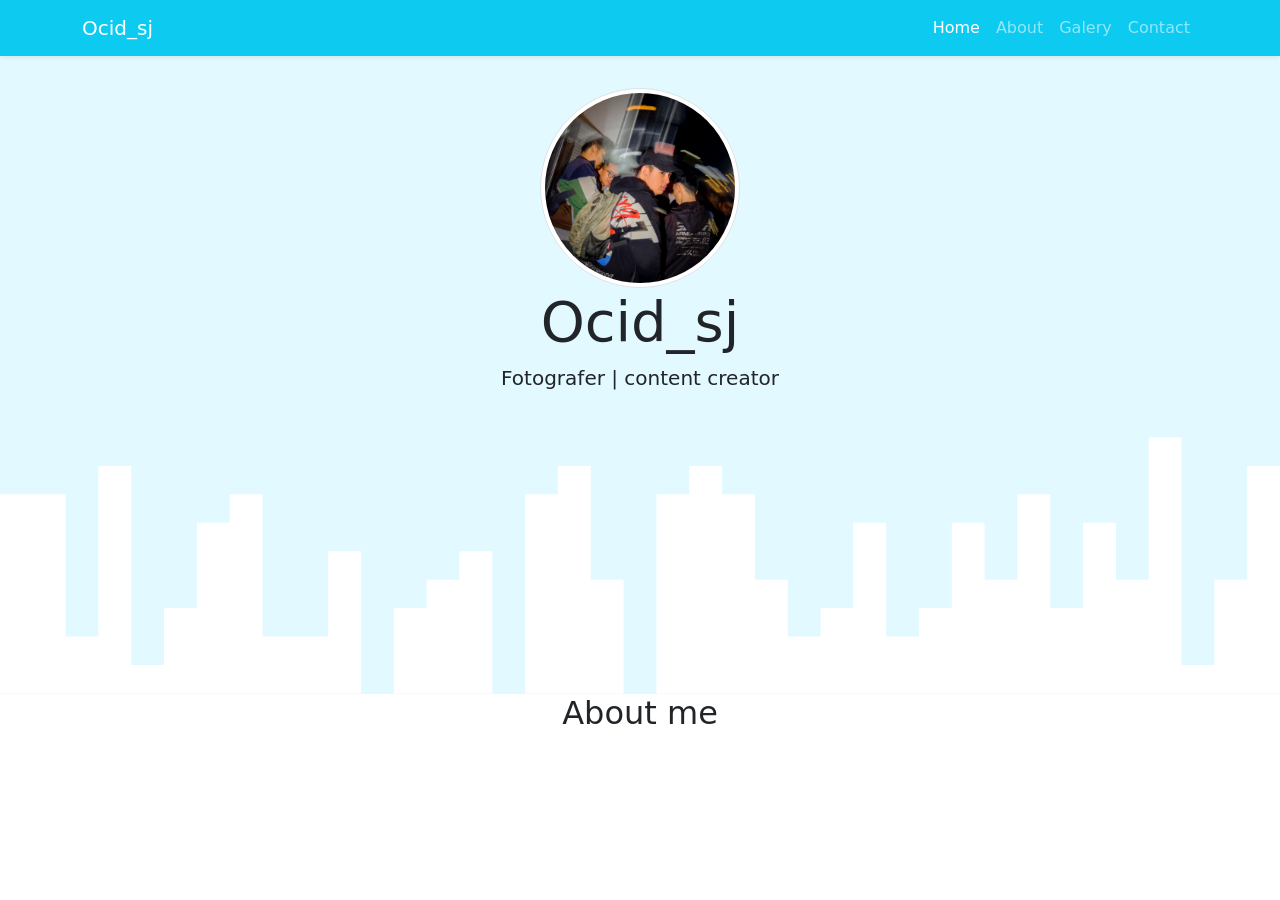
==== latihan/latihan7/index.html @ c119b8e4 "belajar fremwork" ====
<!DOCTYPE html>
<html lang="en">
  <head>
    <!-- Required meta tags -->
    <meta charset="utf-8" />
    <meta name="viewport" content="width=device-width, initial-scale=1" />

    <!-- Bootstrap CSS -->
    <link
      href="https://cdn.jsdelivr.net/npm/bootstrap@5.0.2/dist/css/bootstrap.min.css"
      rel="stylesheet"
      integrity="sha384-EVSTQN3/azprG1Anm3QDgpJLIm9Nao0Yz1ztcQTwFspd3yD65VohhpuuCOmLASjC"
      crossorigin="anonymous"
    />

    <!-- My CSS -->
    <link rel="stylesheet" href="css/style.css" />

    <title>My portofolio | rasyid</title>
  </head>
  <body>
    <!-- Navbar -->

    <nav class="navbar navbar-expand-lg navbar-dark bg-info shadow-sm">
      <div class="container">
        <a class="navbar-brand" href="#">Ocid_sj</a>
        <button
          class="navbar-toggler"
          type="button"
          data-bs-toggle="collapse"
          data-bs-target="#navbarNav"
          aria-controls="navbarNav"
          aria-expanded="false"
          aria-label="Toggle navigation"
        >
          <span class="navbar-toggler-icon"></span>
        </button>
        <div class="collapse navbar-collapse" id="navbarNav">
          <ul class="navbar-nav ms-auto">
            <li class="nav-item">
              <a class="nav-link active" aria-current="page" href="#">Home</a>
            </li>
            <li class="nav-item">
              <a class="nav-link" href="#">About</a>
            </li>
            <li class="nav-item">
              <a class="nav-link" href="#">Galery</a>
            </li>
            <li class="nav-item">
              <a class="nav-link" href="#">Contact</a>
            </li>
          </ul>
        </div>
      </div>
    </nav>

    <!-- Akhir Navbar -->

    <!-- jumbotron -->

    <section class="jumbotron text-center">
      <img
        src="galerry/DSC_7159.jpg"
        alt="Rasyid|Ocid_sj"
        width="200"
        class="rounded-circle img-thumbnail"
      />
      <h1 class="display-4">Ocid_sj</h1>
      <p class="lead">Fotografer | content creator</p>
      <svg xmlns="http://www.w3.org/2000/svg" viewBox="0 0 1440 320">
        <path
          fill="#fff"
          fill-opacity="1"
          d="M0,256L0,96L36.9,96L36.9,96L73.8,96L73.8,256L110.8,256L110.8,64L147.7,64L147.7,288L184.6,288L184.6,224L221.5,224L221.5,128L258.5,128L258.5,96L295.4,96L295.4,256L332.3,256L332.3,256L369.2,256L369.2,160L406.2,160L406.2,320L443.1,320L443.1,224L480,224L480,192L516.9,192L516.9,160L553.8,160L553.8,320L590.8,320L590.8,96L627.7,96L627.7,64L664.6,64L664.6,192L701.5,192L701.5,320L738.5,320L738.5,96L775.4,96L775.4,64L812.3,64L812.3,96L849.2,96L849.2,192L886.2,192L886.2,256L923.1,256L923.1,224L960,224L960,128L996.9,128L996.9,256L1033.8,256L1033.8,224L1070.8,224L1070.8,128L1107.7,128L1107.7,192L1144.6,192L1144.6,96L1181.5,96L1181.5,224L1218.5,224L1218.5,128L1255.4,128L1255.4,192L1292.3,192L1292.3,32L1329.2,32L1329.2,288L1366.2,288L1366.2,192L1403.1,192L1403.1,64L1440,64L1440,320L1403.1,320L1403.1,320L1366.2,320L1366.2,320L1329.2,320L1329.2,320L1292.3,320L1292.3,320L1255.4,320L1255.4,320L1218.5,320L1218.5,320L1181.5,320L1181.5,320L1144.6,320L1144.6,320L1107.7,320L1107.7,320L1070.8,320L1070.8,320L1033.8,320L1033.8,320L996.9,320L996.9,320L960,320L960,320L923.1,320L923.1,320L886.2,320L886.2,320L849.2,320L849.2,320L812.3,320L812.3,320L775.4,320L775.4,320L738.5,320L738.5,320L701.5,320L701.5,320L664.6,320L664.6,320L627.7,320L627.7,320L590.8,320L590.8,320L553.8,320L553.8,320L516.9,320L516.9,320L480,320L480,320L443.1,320L443.1,320L406.2,320L406.2,320L369.2,320L369.2,320L332.3,320L332.3,320L295.4,320L295.4,320L258.5,320L258.5,320L221.5,320L221.5,320L184.6,320L184.6,320L147.7,320L147.7,320L110.8,320L110.8,320L73.8,320L73.8,320L36.9,320L36.9,320L0,320L0,320Z"
        ></path>
      </svg>
    </section>

    <!-- jumbotron akhir -->

    <!-- About -->

    <section id="About">
      <div class="container">
        <div class="row text-center">
          <h2>About me</h2>
        </div>
      </div>
    </section>

    <!-- About akhir -->
    <script
      src="https://cdn.jsdelivr.net/npm/bootstrap@5.0.2/dist/js/bootstrap.bundle.min.js"
      integrity="sha384-MrcW6ZMFYlzcLA8Nl+NtUVF0sA7MsXsP1UyJoMp4YLEuNSfAP+JcXn/tWtIaxVXM"
      crossorigin="anonymous"
    ></script>
  </body>
</html>
---- latihan/latihan7/css/style.css ----
.jumbotron {
  padding-top: 2rem;
  background-color: #e2faff;
}
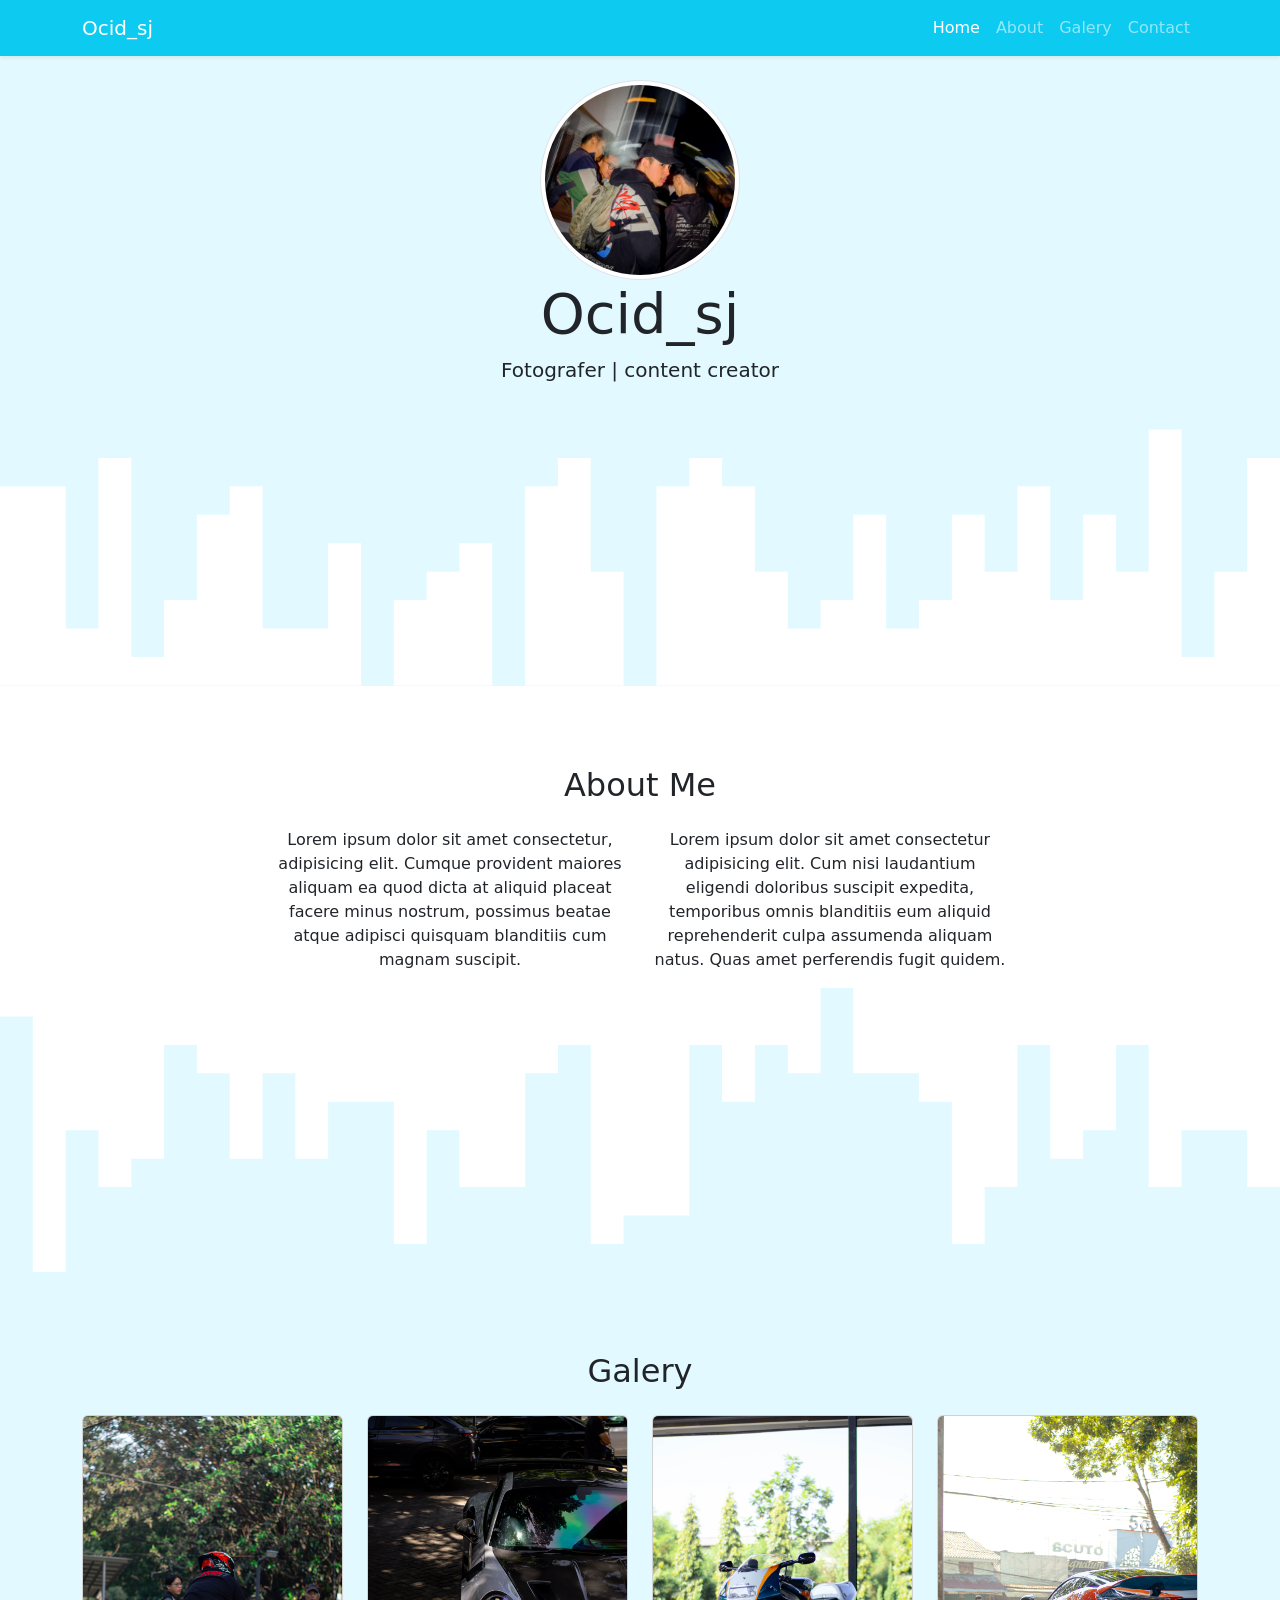
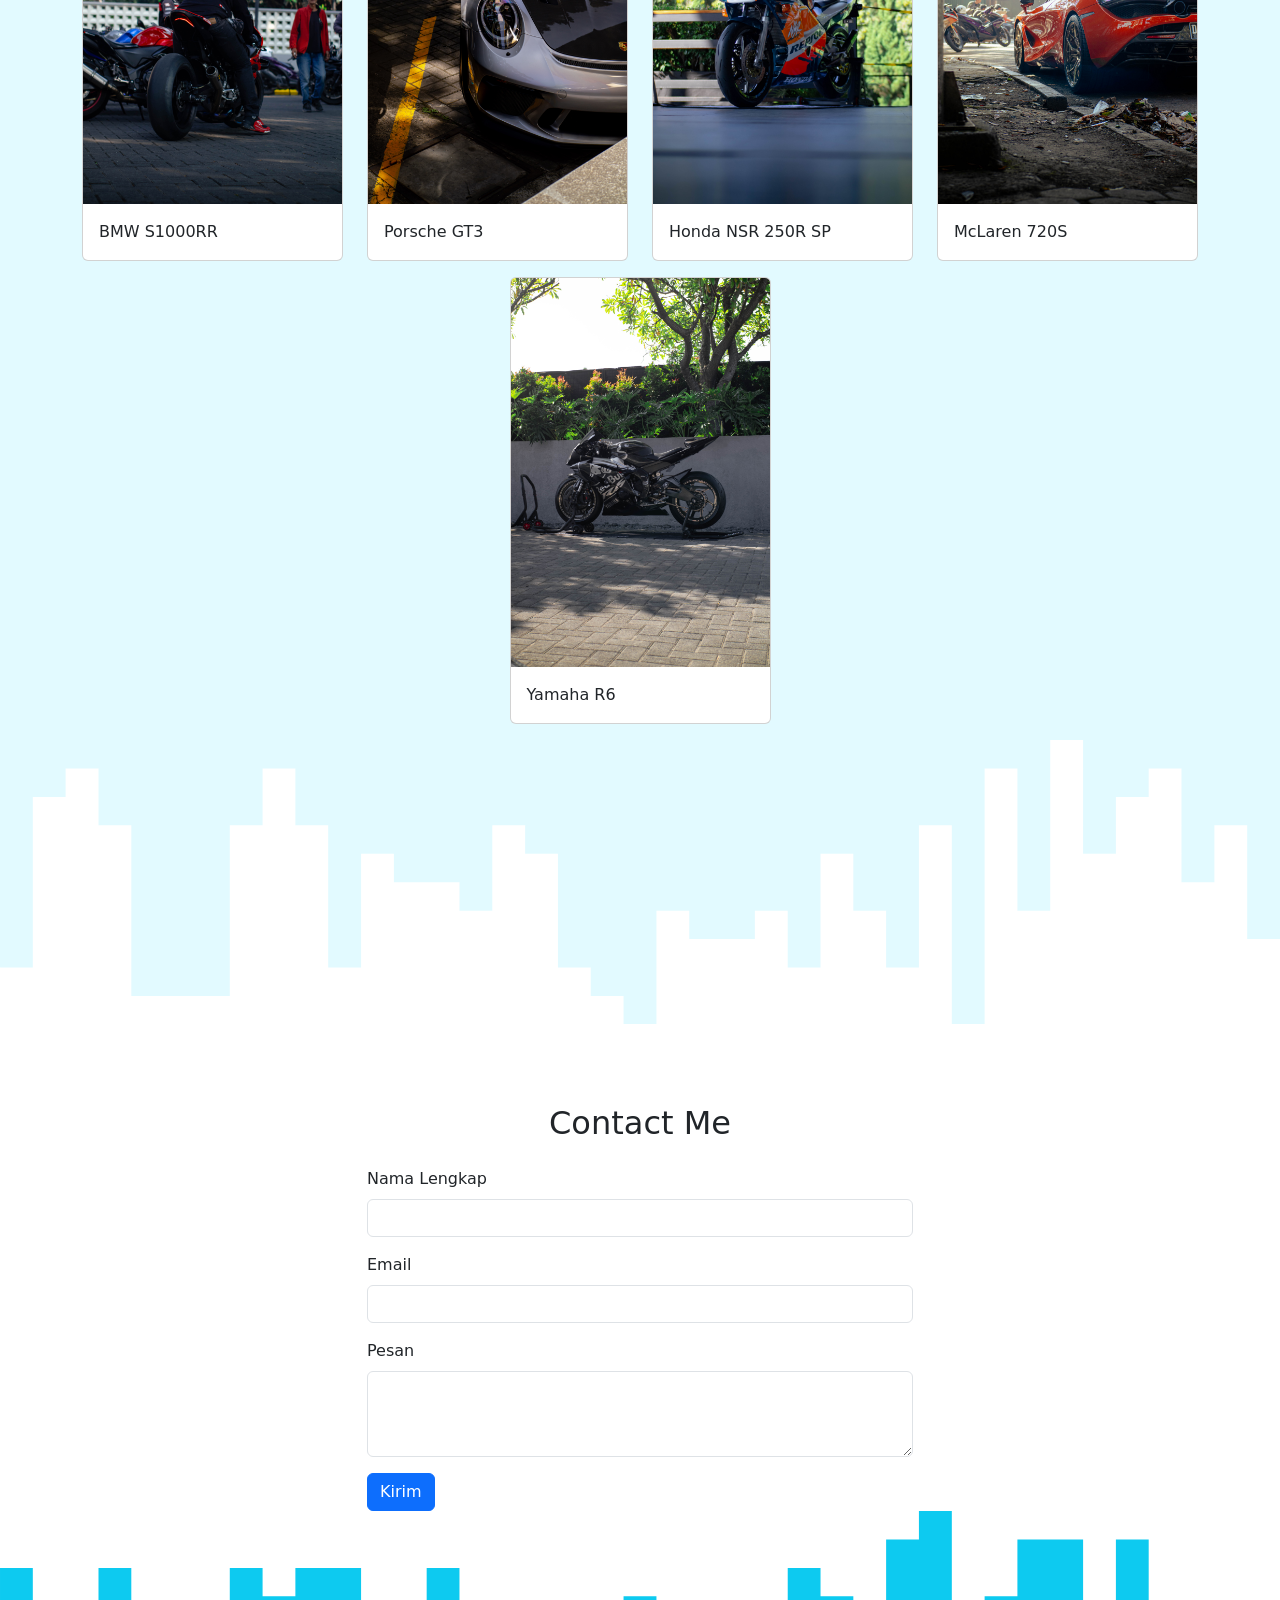
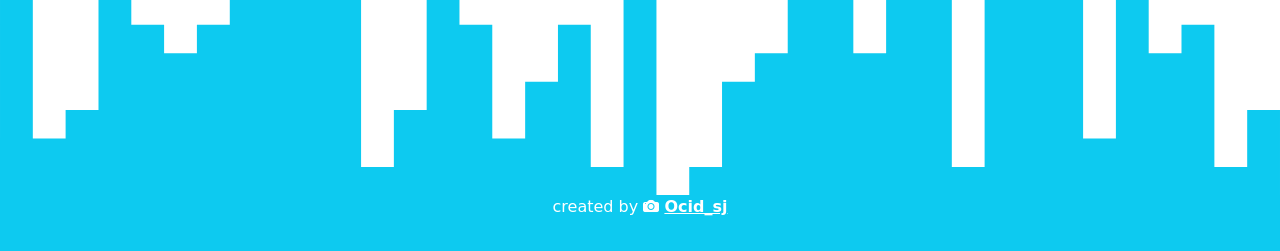
==== commit 8ea9f7be: "Menyelesaikan Tugas 7" ====
--- a/latihan/latihan7/index.html
+++ b/latihan/latihan7/index.html
@@ -13,15 +13,25 @@
       crossorigin="anonymous"
     />
 
+    <!-- bootstrap icons -->
+    <link
+      rel="stylesheet"
+      href="https://cdn.jsdelivr.net/npm/bootstrap-icons@1.13.1/font/bootstrap-icons.min.css"
+    />
+
+    <!-- akhor bootstrap icons -->
+
     <!-- My CSS -->
     <link rel="stylesheet" href="css/style.css" />
 
     <title>My portofolio | rasyid</title>
   </head>
-  <body>
+  <body id="Home">
     <!-- Navbar -->
 
-    <nav class="navbar navbar-expand-lg navbar-dark bg-info shadow-sm">
+    <nav
+      class="navbar navbar-expand-lg navbar-dark bg-info shadow-sm fixed-top"
+    >
       <div class="container">
         <a class="navbar-brand" href="#">Ocid_sj</a>
         <button
@@ -38,16 +48,18 @@
         <div class="collapse navbar-collapse" id="navbarNav">
           <ul class="navbar-nav ms-auto">
             <li class="nav-item">
-              <a class="nav-link active" aria-current="page" href="#">Home</a>
-            </li>
-            <li class="nav-item">
-              <a class="nav-link" href="#">About</a>
-            </li>
-            <li class="nav-item">
-              <a class="nav-link" href="#">Galery</a>
-            </li>
-            <li class="nav-item">
-              <a class="nav-link" href="#">Contact</a>
+              <a class="nav-link active" aria-current="page" href="#Home"
+                >Home</a
+              >
+            </li>
+            <li class="nav-item">
+              <a class="nav-link" href="#About">About</a>
+            </li>
+            <li class="nav-item">
+              <a class="nav-link" href="#Galery">Galery</a>
+            </li>
+            <li class="nav-item">
+              <a class="nav-link" href="#Contact">Contact</a>
             </li>
           </ul>
         </div>
@@ -82,13 +94,184 @@
 
     <section id="About">
       <div class="container">
-        <div class="row text-center">
-          <h2>About me</h2>
-        </div>
-      </div>
+        <div class="row text-center mb-3">
+          <div>
+            <h2>About Me</h2>
+          </div>
+        </div>
+        <div class="row justify-content-center fs-6 text-center">
+          <div class="col-md-4">
+            <p>
+              Lorem ipsum dolor sit amet consectetur, adipisicing elit. Cumque
+              provident maiores aliquam ea quod dicta at aliquid placeat facere
+              minus nostrum, possimus beatae atque adipisci quisquam blanditiis
+              cum magnam suscipit.
+            </p>
+          </div>
+          <div class="col-md-4">
+            <p>
+              Lorem ipsum dolor sit amet consectetur adipisicing elit. Cum nisi
+              laudantium eligendi doloribus suscipit expedita, temporibus omnis
+              blanditiis eum aliquid reprehenderit culpa assumenda aliquam
+              natus. Quas amet perferendis fugit quidem.
+            </p>
+          </div>
+        </div>
+      </div>
+      <svg xmlns="http://www.w3.org/2000/svg" viewBox="0 0 1440 320">
+        <path
+          fill="#e2faff"
+          fill-opacity="1"
+          d="M0,192L0,32L36.9,32L36.9,320L73.8,320L73.8,160L110.8,160L110.8,224L147.7,224L147.7,192L184.6,192L184.6,64L221.5,64L221.5,96L258.5,96L258.5,192L295.4,192L295.4,96L332.3,96L332.3,192L369.2,192L369.2,128L406.2,128L406.2,128L443.1,128L443.1,288L480,288L480,160L516.9,160L516.9,224L553.8,224L553.8,224L590.8,224L590.8,96L627.7,96L627.7,64L664.6,64L664.6,288L701.5,288L701.5,256L738.5,256L738.5,256L775.4,256L775.4,64L812.3,64L812.3,128L849.2,128L849.2,64L886.2,64L886.2,96L923.1,96L923.1,0L960,0L960,96L996.9,96L996.9,96L1033.8,96L1033.8,128L1070.8,128L1070.8,288L1107.7,288L1107.7,224L1144.6,224L1144.6,64L1181.5,64L1181.5,192L1218.5,192L1218.5,160L1255.4,160L1255.4,64L1292.3,64L1292.3,224L1329.2,224L1329.2,160L1366.2,160L1366.2,160L1403.1,160L1403.1,224L1440,224L1440,320L1403.1,320L1403.1,320L1366.2,320L1366.2,320L1329.2,320L1329.2,320L1292.3,320L1292.3,320L1255.4,320L1255.4,320L1218.5,320L1218.5,320L1181.5,320L1181.5,320L1144.6,320L1144.6,320L1107.7,320L1107.7,320L1070.8,320L1070.8,320L1033.8,320L1033.8,320L996.9,320L996.9,320L960,320L960,320L923.1,320L923.1,320L886.2,320L886.2,320L849.2,320L849.2,320L812.3,320L812.3,320L775.4,320L775.4,320L738.5,320L738.5,320L701.5,320L701.5,320L664.6,320L664.6,320L627.7,320L627.7,320L590.8,320L590.8,320L553.8,320L553.8,320L516.9,320L516.9,320L480,320L480,320L443.1,320L443.1,320L406.2,320L406.2,320L369.2,320L369.2,320L332.3,320L332.3,320L295.4,320L295.4,320L258.5,320L258.5,320L221.5,320L221.5,320L184.6,320L184.6,320L147.7,320L147.7,320L110.8,320L110.8,320L73.8,320L73.8,320L36.9,320L36.9,320L0,320L0,320Z"
+        ></path>
+      </svg>
     </section>
 
     <!-- About akhir -->
+
+    <!-- Galery -->
+    <section id="Galery">
+      <div class="container">
+        <div class="row text-center mb-3">
+          <div class="col">
+            <h2>Galery</h2>
+          </div>
+        </div>
+        <div class="row justify-content-around">
+          <div class="col-md-3 mb-3">
+            <div class="card">
+              <img
+                src="galerry/Ocid_SJ-141.jpg"
+                class="card-img-top"
+                alt="Galery1"
+              />
+              <div class="card-body">
+                <p class="card-text">BMW S1000RR</p>
+              </div>
+            </div>
+          </div>
+          <div class="col-md-3 mb-3">
+            <div class="card">
+              <img
+                src="galerry/Ocid_SJ-243.jpg"
+                class="card-img-top"
+                alt="Galery2"
+              />
+              <div class="card-body">
+                <p class="card-text">Porsche GT3</p>
+              </div>
+            </div>
+          </div>
+          <div class="col-md-3 mb-3">
+            <div class="card">
+              <img
+                src="galerry/Ocid_SJ-46.jpg"
+                class="card-img-top"
+                alt="Galery3"
+              />
+              <div class="card-body">
+                <p class="card-text">Honda NSR 250R SP</p>
+              </div>
+            </div>
+          </div>
+          <div class="col-md-3 mb-3">
+            <div class="card">
+              <img
+                src="galerry/Ocid_SJ-176.jpg"
+                class="card-img-top"
+                alt="Galery4"
+              />
+              <div class="card-body">
+                <p class="card-text">McLaren 720S</p>
+              </div>
+            </div>
+          </div>
+          <div class="col-md-3 mb-3">
+            <div class="card">
+              <img
+                src="galerry/Ocid_SJ-101.jpg"
+                class="card-img-top"
+                alt="Galery3"
+              />
+              <div class="card-body">
+                <p class="card-text">Yamaha R6</p>
+              </div>
+            </div>
+          </div>
+        </div>
+      </div>
+      <svg xmlns="http://www.w3.org/2000/svg" viewBox="0 0 1440 320">
+        <path
+          fill="#fff"
+          fill-opacity="1"
+          d="M0,192L0,256L36.9,256L36.9,64L73.8,64L73.8,32L110.8,32L110.8,96L147.7,96L147.7,288L184.6,288L184.6,288L221.5,288L221.5,288L258.5,288L258.5,96L295.4,96L295.4,32L332.3,32L332.3,96L369.2,96L369.2,256L406.2,256L406.2,128L443.1,128L443.1,160L480,160L480,160L516.9,160L516.9,192L553.8,192L553.8,96L590.8,96L590.8,128L627.7,128L627.7,256L664.6,256L664.6,288L701.5,288L701.5,320L738.5,320L738.5,192L775.4,192L775.4,224L812.3,224L812.3,224L849.2,224L849.2,192L886.2,192L886.2,256L923.1,256L923.1,128L960,128L960,192L996.9,192L996.9,256L1033.8,256L1033.8,96L1070.8,96L1070.8,320L1107.7,320L1107.7,32L1144.6,32L1144.6,192L1181.5,192L1181.5,0L1218.5,0L1218.5,128L1255.4,128L1255.4,64L1292.3,64L1292.3,32L1329.2,32L1329.2,160L1366.2,160L1366.2,96L1403.1,96L1403.1,224L1440,224L1440,320L1403.1,320L1403.1,320L1366.2,320L1366.2,320L1329.2,320L1329.2,320L1292.3,320L1292.3,320L1255.4,320L1255.4,320L1218.5,320L1218.5,320L1181.5,320L1181.5,320L1144.6,320L1144.6,320L1107.7,320L1107.7,320L1070.8,320L1070.8,320L1033.8,320L1033.8,320L996.9,320L996.9,320L960,320L960,320L923.1,320L923.1,320L886.2,320L886.2,320L849.2,320L849.2,320L812.3,320L812.3,320L775.4,320L775.4,320L738.5,320L738.5,320L701.5,320L701.5,320L664.6,320L664.6,320L627.7,320L627.7,320L590.8,320L590.8,320L553.8,320L553.8,320L516.9,320L516.9,320L480,320L480,320L443.1,320L443.1,320L406.2,320L406.2,320L369.2,320L369.2,320L332.3,320L332.3,320L295.4,320L295.4,320L258.5,320L258.5,320L221.5,320L221.5,320L184.6,320L184.6,320L147.7,320L147.7,320L110.8,320L110.8,320L73.8,320L73.8,320L36.9,320L36.9,320L0,320L0,320Z"
+        ></path>
+      </svg>
+    </section>
+    <!-- Akhir Galery -->
+
+    <!-- Contact -->
+    <section id="Contact">
+      <div class="container">
+        <div class="row text-center mb-3">
+          <div class="col">
+            <h2>Contact Me</h2>
+          </div>
+        </div>
+        <div class="row justify-content-center">
+          <div class="col-md-6">
+            <form>
+              <div class="mb-3">
+                <label for="Name" class="form-label">Nama Lengkap</label>
+                <input
+                  type="text"
+                  class="form-control"
+                  id="Name"
+                  aria-describedby="Name"
+                />
+              </div>
+
+              <div class="mb-3">
+                <label for="email" class="form-label">Email</label>
+                <input
+                  type="email"
+                  class="form-control"
+                  id="email"
+                  aria-describedby="email"
+                />
+              </div>
+
+              <div class="mb-3">
+                <label for="Pesan" class="form-label">Pesan</label>
+                <textarea class="form-control" id="Pesan" rows="3"></textarea>
+              </div>
+
+              <button type="submit" class="btn btn-primary">Kirim</button>
+            </form>
+          </div>
+        </div>
+      </div>
+      <svg xmlns="http://www.w3.org/2000/svg" viewBox="0 0 1440 320">
+        <path
+          fill="#0dcaf0"
+          fill-opacity="1"
+          d="M0,224L0,64L36.9,64L36.9,256L73.8,256L73.8,224L110.8,224L110.8,64L147.7,64L147.7,128L184.6,128L184.6,160L221.5,160L221.5,128L258.5,128L258.5,64L295.4,64L295.4,96L332.3,96L332.3,64L369.2,64L369.2,64L406.2,64L406.2,288L443.1,288L443.1,224L480,224L480,64L516.9,64L516.9,128L553.8,128L553.8,256L590.8,256L590.8,192L627.7,192L627.7,128L664.6,128L664.6,288L701.5,288L701.5,96L738.5,96L738.5,320L775.4,320L775.4,288L812.3,288L812.3,192L849.2,192L849.2,160L886.2,160L886.2,64L923.1,64L923.1,96L960,96L960,160L996.9,160L996.9,32L1033.8,32L1033.8,0L1070.8,0L1070.8,288L1107.7,288L1107.7,96L1144.6,96L1144.6,32L1181.5,32L1181.5,32L1218.5,32L1218.5,256L1255.4,256L1255.4,32L1292.3,32L1292.3,160L1329.2,160L1329.2,128L1366.2,128L1366.2,288L1403.1,288L1403.1,224L1440,224L1440,320L1403.1,320L1403.1,320L1366.2,320L1366.2,320L1329.2,320L1329.2,320L1292.3,320L1292.3,320L1255.4,320L1255.4,320L1218.5,320L1218.5,320L1181.5,320L1181.5,320L1144.6,320L1144.6,320L1107.7,320L1107.7,320L1070.8,320L1070.8,320L1033.8,320L1033.8,320L996.9,320L996.9,320L960,320L960,320L923.1,320L923.1,320L886.2,320L886.2,320L849.2,320L849.2,320L812.3,320L812.3,320L775.4,320L775.4,320L738.5,320L738.5,320L701.5,320L701.5,320L664.6,320L664.6,320L627.7,320L627.7,320L590.8,320L590.8,320L553.8,320L553.8,320L516.9,320L516.9,320L480,320L480,320L443.1,320L443.1,320L406.2,320L406.2,320L369.2,320L369.2,320L332.3,320L332.3,320L295.4,320L295.4,320L258.5,320L258.5,320L221.5,320L221.5,320L184.6,320L184.6,320L147.7,320L147.7,320L110.8,320L110.8,320L73.8,320L73.8,320L36.9,320L36.9,320L0,320L0,320Z"
+        ></path>
+      </svg>
+    </section>
+    <!-- Akhir Contact -->
+
+    <!-- Footer -->
+    <footer class="bg-info text-white text-center pb-3">
+      <p>
+        created by <i class="bi bi-camera-fill"></i>
+        <a href="https://www.instagram.com/ocid_sj/" class="text-white fw-bold"
+          >Ocid_sj</a
+        >
+      </p>
+    </footer>
+    <!-- Akhir Footer -->
+
     <script
       src="https://cdn.jsdelivr.net/npm/bootstrap@5.0.2/dist/js/bootstrap.bundle.min.js"
       integrity="sha384-MrcW6ZMFYlzcLA8Nl+NtUVF0sA7MsXsP1UyJoMp4YLEuNSfAP+JcXn/tWtIaxVXM"
--- a/latihan/latihan7/css/style.css
+++ b/latihan/latihan7/css/style.css
@@ -1,4 +1,12 @@
 .jumbotron {
-  padding-top: 2rem;
+  padding-top: 5rem;
   background-color: #e2faff;
 }
+
+#Galery {
+  background-color: #e2faff;
+}
+
+section {
+  padding-top: 5rem;
+}
